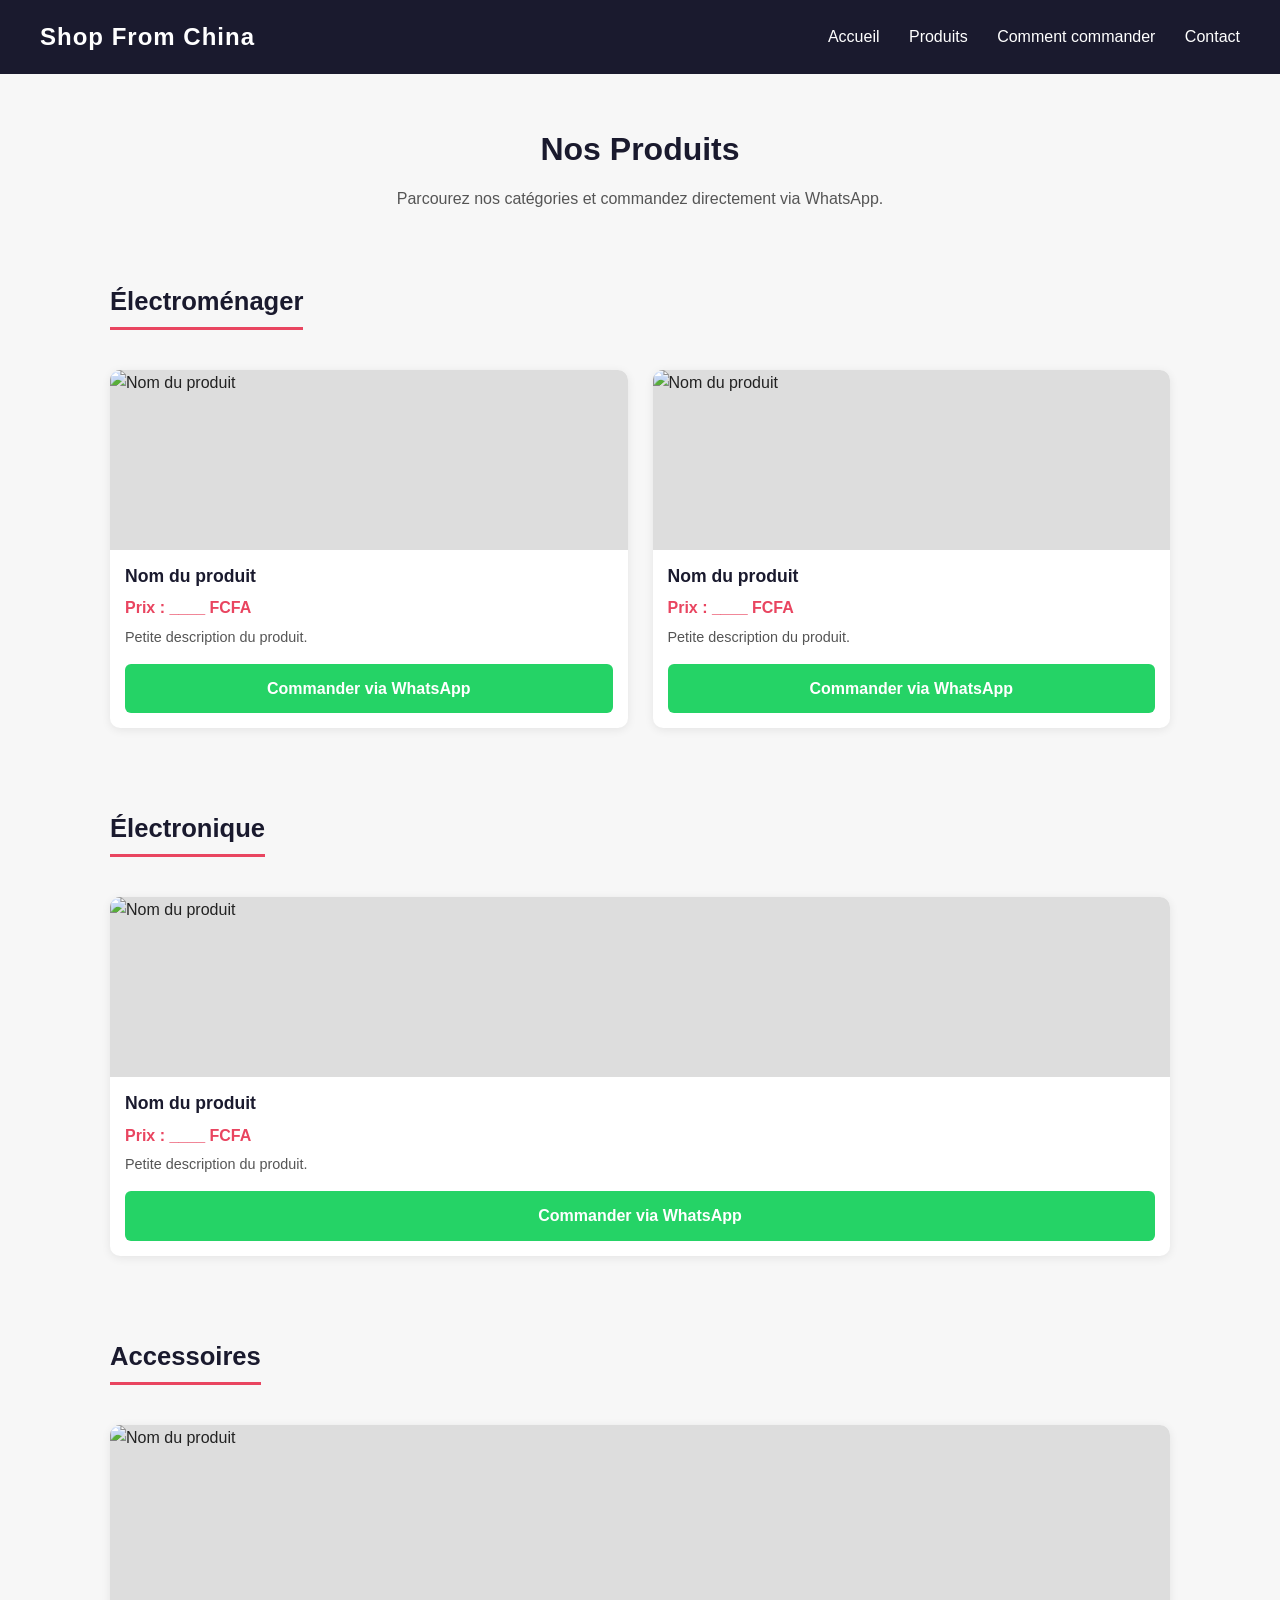
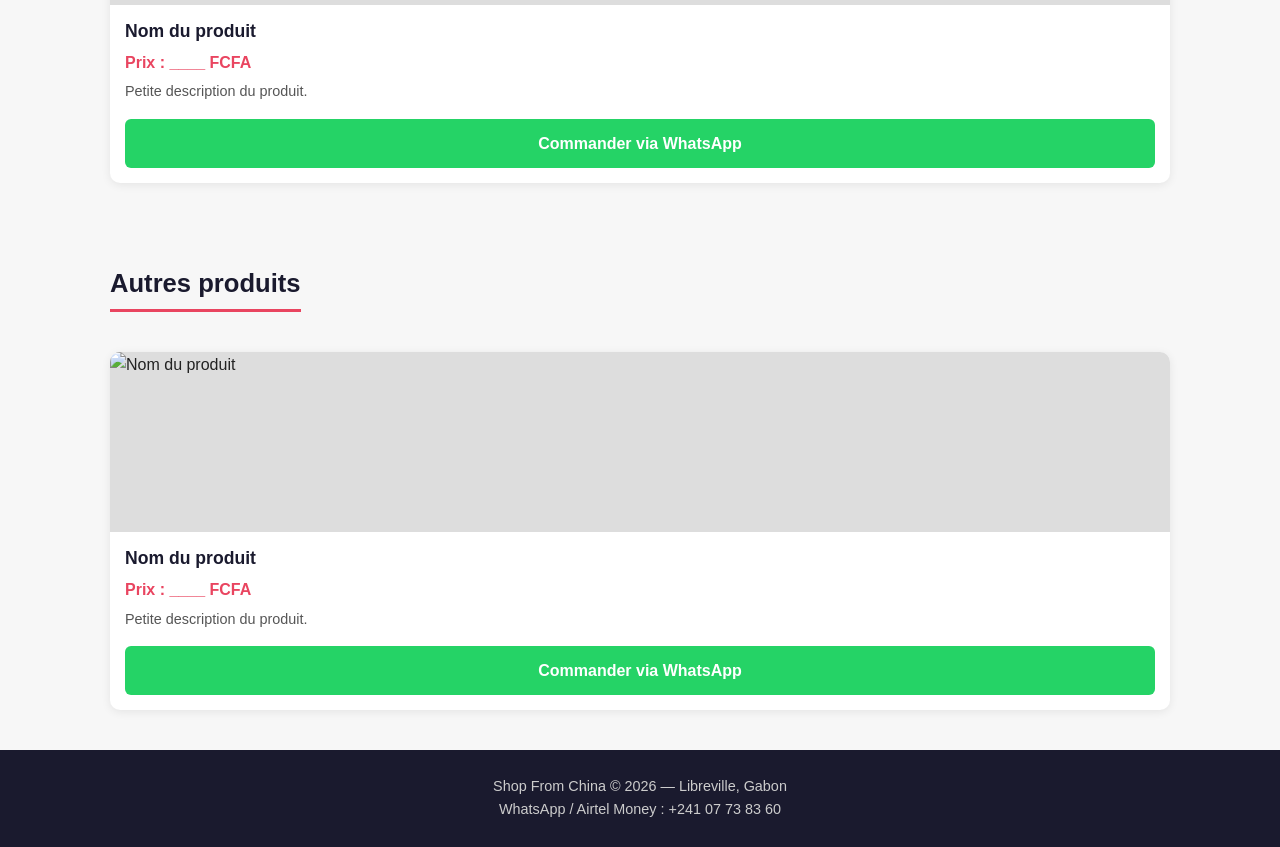
==== produits.html @ 559a84e1 "Add files via upload" ====
<!DOCTYPE html>
<html lang="fr">
<head>
<meta charset="UTF-8">
<meta name="viewport" content="width=device-width, initial-scale=1.0">
<title>Nos Produits - Shop From China</title>
<link rel="stylesheet" href="style.css">
</head>
<body>

<header class="navbar">
  <div class="logo">Shop From China</div>
  <nav>
    <a href="index.html">Accueil</a>
    <a href="produits.html">Produits</a>
    <a href="commande.html">Comment commander</a>
    <a href="contact.html">Contact</a>
  </nav>
</header>

<section class="page-header">
  <h1>Nos Produits</h1>
  <p>Parcourez nos catégories et commandez directement via WhatsApp.</p>
</section>

<!-- ================= CATEGORIE 1 ================= -->
<section class="category-section" id="electromenager">
  <h2>Électroménager</h2>
  <div class="product-grid">

    <div class="product-card">
      <img src="images/produit1.jpg" alt="Nom du produit">
      <h3>Nom du produit</h3>
      <p class="price">Prix : ____ FCFA</p>
      <p class="description">Petite description du produit.</p>
      <a href="https://wa.me/24107738360?text=Bonjour%2C%20je%20veux%20commander%20[Nom%20du%20produit]" class="btn-order">Commander via WhatsApp</a>
    </div>

    <div class="product-card">
      <img src="images/produit2.jpg" alt="Nom du produit">
      <h3>Nom du produit</h3>
      <p class="price">Prix : ____ FCFA</p>
      <p class="description">Petite description du produit.</p>
      <a href="https://wa.me/24107738360?text=Bonjour%2C%20je%20veux%20commander%20[Nom%20du%20produit]" class="btn-order">Commander via WhatsApp</a>
    </div>

    <!-- Copie-colle ce bloc "product-card" pour ajouter d'autres produits dans cette catégorie -->

  </div>
</section>

<!-- ================= CATEGORIE 2 ================= -->
<section class="category-section" id="electronique">
  <h2>Électronique</h2>
  <div class="product-grid">

    <div class="product-card">
      <img src="images/produit3.jpg" alt="Nom du produit">
      <h3>Nom du produit</h3>
      <p class="price">Prix : ____ FCFA</p>
      <p class="description">Petite description du produit.</p>
      <a href="https://wa.me/24107738360?text=Bonjour%2C%20je%20veux%20commander%20[Nom%20du%20produit]" class="btn-order">Commander via WhatsApp</a>
    </div>

    <!-- Copie-colle ce bloc pour ajouter d'autres produits -->

  </div>
</section>

<!-- ================= CATEGORIE 3 ================= -->
<section class="category-section" id="accessoires">
  <h2>Accessoires</h2>
  <div class="product-grid">

    <div class="product-card">
      <img src="images/produit4.jpg" alt="Nom du produit">
      <h3>Nom du produit</h3>
      <p class="price">Prix : ____ FCFA</p>
      <p class="description">Petite description du produit.</p>
      <a href="https://wa.me/24107738360?text=Bonjour%2C%20je%20veux%20commander%20[Nom%20du%20produit]" class="btn-order">Commander via WhatsApp</a>
    </div>

    <!-- Copie-colle ce bloc pour ajouter d'autres produits -->

  </div>
</section>

<!-- ================= CATEGORIE 4 ================= -->
<section class="category-section" id="autres">
  <h2>Autres produits</h2>
  <div class="product-grid">

    <div class="product-card">
      <img src="images/produit5.jpg" alt="Nom du produit">
      <h3>Nom du produit</h3>
      <p class="price">Prix : ____ FCFA</p>
      <p class="description">Petite description du produit.</p>
      <a href="https://wa.me/24107738360?text=Bonjour%2C%20je%20veux%20commander%20[Nom%20du%20produit]" class="btn-order">Commander via WhatsApp</a>
    </div>

    <!-- Copie-colle ce bloc pour ajouter d'autres produits -->

  </div>
</section>

<footer>
  <p>Shop From China &copy; 2026 — Libreville, Gabon</p>
  <p>WhatsApp / Airtel Money : +241 07 73 83 60</p>
</footer>

</body>
</html>
---- style.css ----
/* ===== RESET & BASE ===== */
* {
  margin: 0;
  padding: 0;
  box-sizing: border-box;
}

body {
  font-family: 'Segoe UI', Arial, sans-serif;
  background-color: #f7f7f7;
  color: #222;
  line-height: 1.6;
}

a {
  text-decoration: none;
  color: inherit;
}

/* ===== NAVBAR ===== */
.navbar {
  display: flex;
  justify-content: space-between;
  align-items: center;
  padding: 18px 40px;
  background-color: #1a1a2e;
  color: #fff;
  flex-wrap: wrap;
}

.navbar .logo {
  font-size: 1.5rem;
  font-weight: bold;
  letter-spacing: 1px;
}

.navbar nav a {
  margin-left: 25px;
  color: #fff;
  font-weight: 500;
  transition: color 0.2s;
}

.navbar nav a:hover {
  color: #e94560;
}

/* ===== HERO ===== */
.hero {
  background: linear-gradient(135deg, #1a1a2e, #16213e);
  color: #fff;
  text-align: center;
  padding: 80px 20px;
}

.hero h1 {
  font-size: 2.2rem;
  margin-bottom: 15px;
}

.hero p {
  font-size: 1.1rem;
  margin-bottom: 25px;
  color: #ccc;
}

.btn {
  display: inline-block;
  background-color: #e94560;
  color: #fff;
  padding: 12px 28px;
  border-radius: 6px;
  font-weight: 600;
  transition: background 0.2s;
}

.btn:hover {
  background-color: #c73650;
}

/* ===== PAGE HEADER (autres pages) ===== */
.page-header {
  text-align: center;
  padding: 50px 20px 30px;
}

.page-header h1 {
  font-size: 2rem;
  margin-bottom: 10px;
  color: #1a1a2e;
}

.page-header p {
  color: #555;
}

/* ===== CATEGORIES (accueil) ===== */
.categories {
  padding: 50px 20px;
  text-align: center;
}

.categories h2 {
  margin-bottom: 30px;
  font-size: 1.8rem;
  color: #1a1a2e;
}

.category-grid {
  display: grid;
  grid-template-columns: repeat(auto-fit, minmax(200px, 1fr));
  gap: 25px;
  max-width: 1000px;
  margin: 0 auto;
}

.category-card {
  background: #fff;
  border-radius: 10px;
  overflow: hidden;
  box-shadow: 0 2px 10px rgba(0,0,0,0.08);
  transition: transform 0.2s;
}

.category-card:hover {
  transform: translateY(-5px);
}

.category-card img {
  width: 100%;
  height: 140px;
  object-fit: cover;
  background-color: #ddd;
}

.category-card h3 {
  padding: 15px;
  color: #1a1a2e;
}

/* ===== CTA ===== */
.cta {
  background-color: #1a1a2e;
  color: #fff;
  text-align: center;
  padding: 60px 20px;
}

.cta h2 {
  margin-bottom: 15px;
}

.cta p {
  color: #ccc;
  margin-bottom: 20px;
}

/* ===== PRODUITS ===== */
.category-section {
  padding: 40px 20px;
  max-width: 1100px;
  margin: 0 auto;
}

.category-section h2 {
  font-size: 1.6rem;
  color: #1a1a2e;
  margin-bottom: 20px;
  border-bottom: 3px solid #e94560;
  display: inline-block;
  padding-bottom: 5px;
}

.product-grid {
  display: grid;
  grid-template-columns: repeat(auto-fit, minmax(220px, 1fr));
  gap: 25px;
  margin-top: 20px;
}

.product-card {
  background: #fff;
  border-radius: 10px;
  overflow: hidden;
  box-shadow: 0 2px 10px rgba(0,0,0,0.08);
  display: flex;
  flex-direction: column;
}

.product-card img {
  width: 100%;
  height: 180px;
  object-fit: cover;
  background-color: #ddd;
}

.product-card h3 {
  padding: 12px 15px 0;
  color: #1a1a2e;
  font-size: 1.1rem;
}

.product-card .price {
  padding: 5px 15px;
  font-weight: bold;
  color: #e94560;
}

.product-card .description {
  padding: 0 15px;
  color: #555;
  font-size: 0.9rem;
  flex-grow: 1;
}

.btn-order {
  display: block;
  text-align: center;
  background-color: #25D366;
  color: #fff;
  padding: 12px;
  margin: 15px;
  border-radius: 6px;
  font-weight: 600;
  transition: background 0.2s;
}

.btn-order:hover {
  background-color: #1da851;
}

/* ===== ETAPES (commande.html) ===== */
.steps {
  max-width: 800px;
  margin: 0 auto;
  padding: 30px 20px 60px;
}

.step {
  display: flex;
  align-items: flex-start;
  gap: 20px;
  margin-bottom: 30px;
  background: #fff;
  padding: 20px;
  border-radius: 10px;
  box-shadow: 0 2px 10px rgba(0,0,0,0.06);
}

.step-number {
  background-color: #e94560;
  color: #fff;
  font-weight: bold;
  font-size: 1.2rem;
  width: 40px;
  height: 40px;
  border-radius: 50%;
  display: flex;
  align-items: center;
  justify-content: center;
  flex-shrink: 0;
}

.step h3 {
  color: #1a1a2e;
  margin-bottom: 5px;
}

/* ===== CONTACT ===== */
.contact-info {
  display: grid;
  grid-template-columns: repeat(auto-fit, minmax(220px, 1fr));
  gap: 25px;
  max-width: 900px;
  margin: 0 auto;
  padding: 30px 20px 60px;
}

.contact-card {
  background: #fff;
  padding: 30px 20px;
  border-radius: 10px;
  text-align: center;
  box-shadow: 0 2px 10px rgba(0,0,0,0.08);
}

.contact-card h3 {
  color: #1a1a2e;
  margin-bottom: 10px;
}

.contact-card a {
  color: #e94560;
  font-weight: 600;
}

/* ===== FOOTER ===== */
footer {
  background-color: #1a1a2e;
  color: #ccc;
  text-align: center;
  padding: 25px 20px;
  font-size: 0.9rem;
}
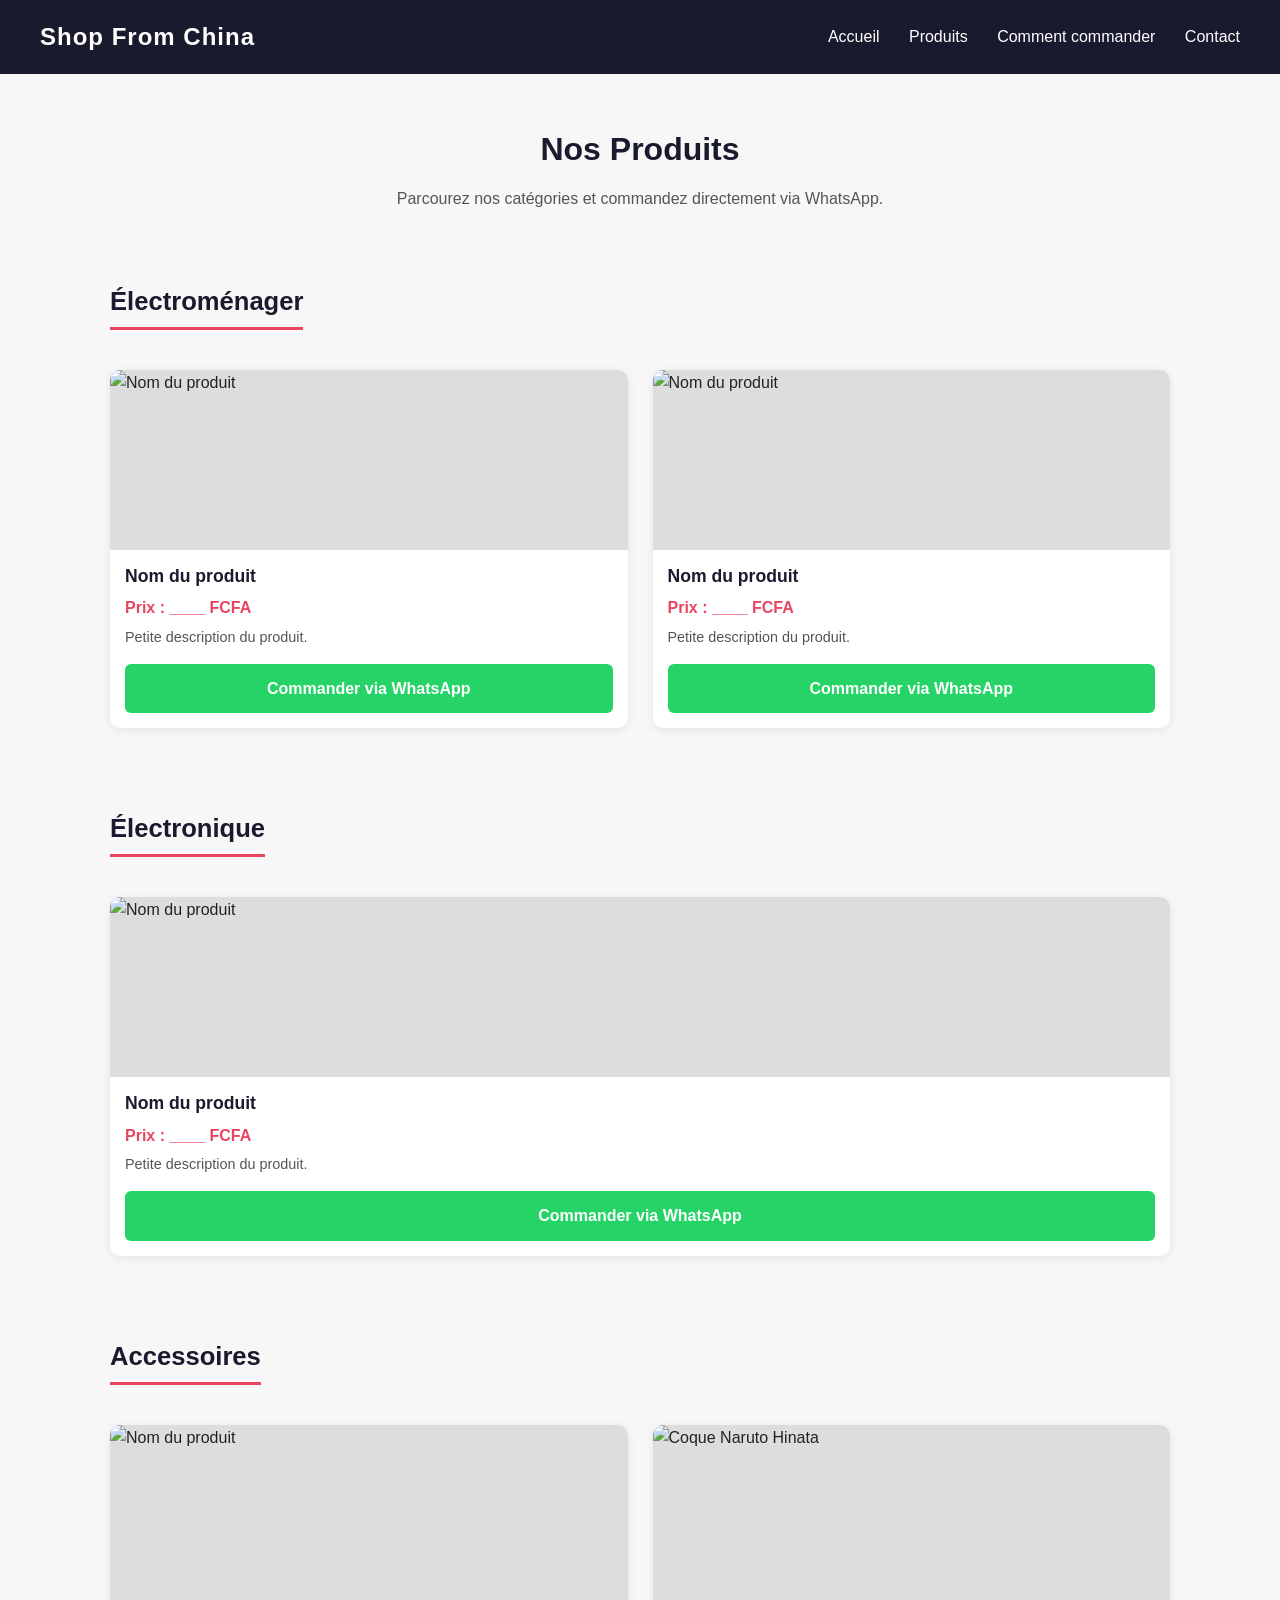
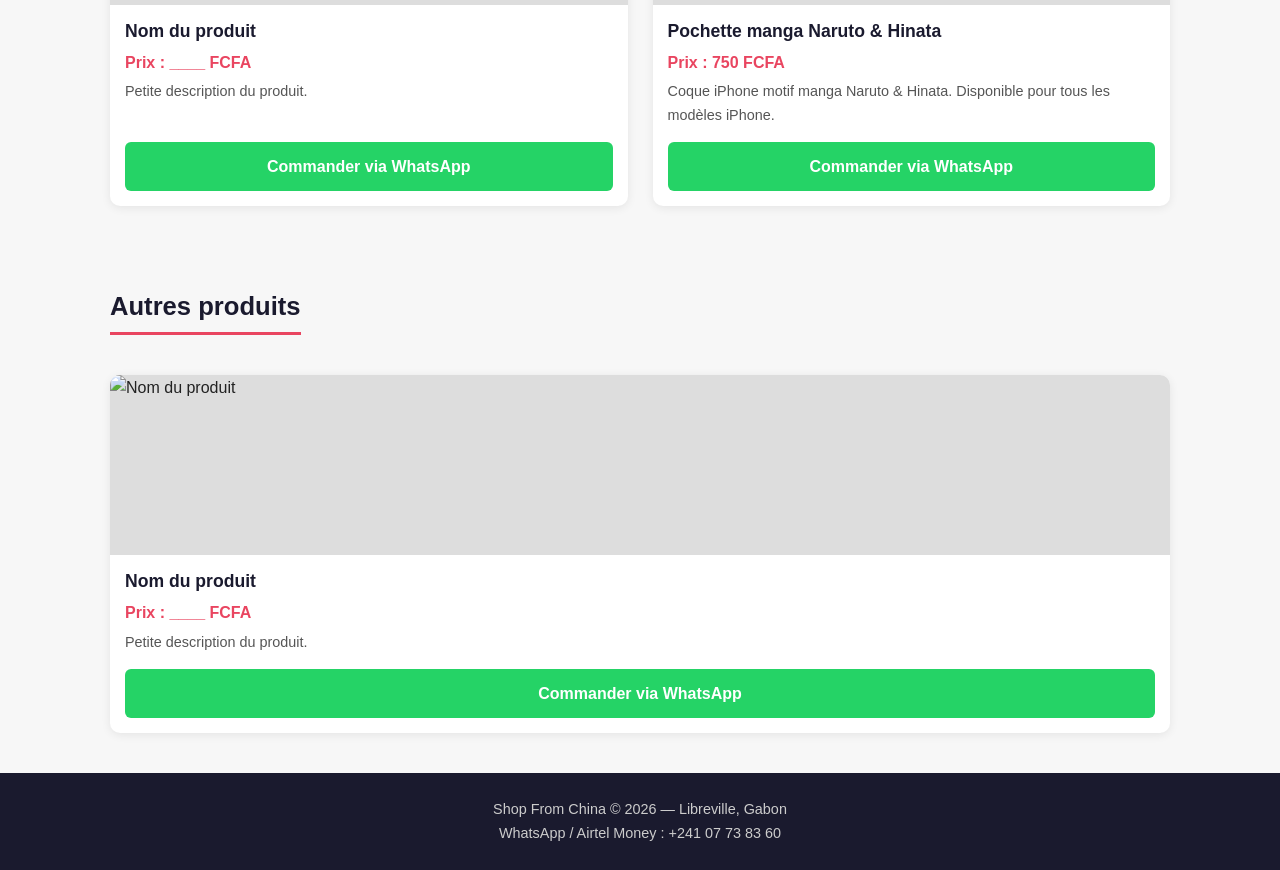
==== commit 590d6df9: "Update produits.html" ====
--- a/produits.html
+++ b/produits.html
@@ -79,6 +79,13 @@
       <p class="description">Petite description du produit.</p>
       <a href="https://wa.me/24107738360?text=Bonjour%2C%20je%20veux%20commander%20[Nom%20du%20produit]" class="btn-order">Commander via WhatsApp</a>
     </div>
+    <div class="product-card">
+  <img src="images/hinata1.jpeg" alt="Coque Naruto Hinata">
+  <h3>Pochette manga Naruto & Hinata</h3>
+  <p class="price">Prix : 750 FCFA</p>
+  <p class="description">Coque iPhone motif manga Naruto & Hinata. Disponible pour tous les modèles iPhone.</p>
+  <a href="https://wa.me/24107738360?text=Bonjour%2C%20je%20veux%20commander%20la%20coque%20Naruto%20Hinata" class="btn-order">Commander via WhatsApp</a>
+</div>
 
     <!-- Copie-colle ce bloc pour ajouter d'autres produits -->
 
